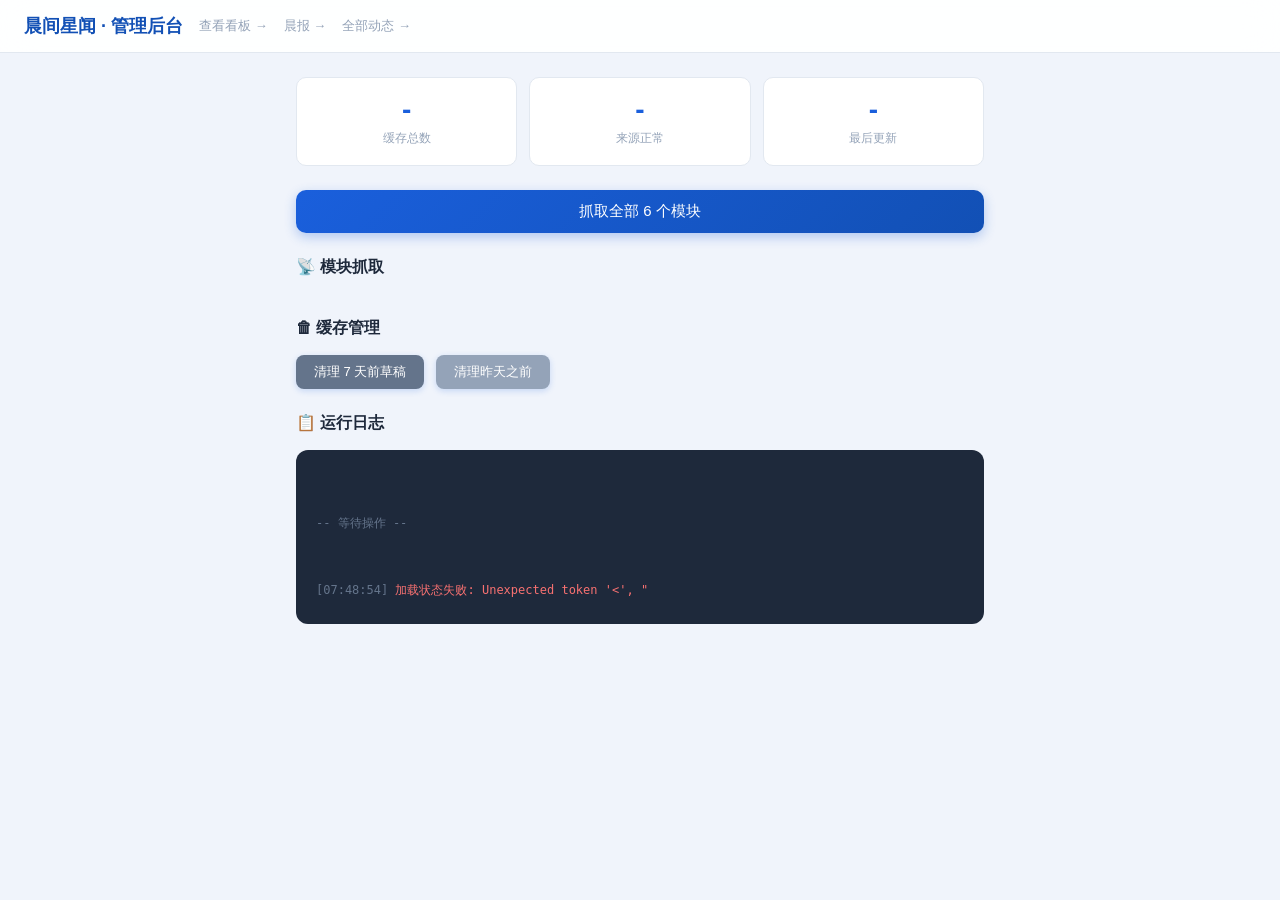
==== admin.html @ 4044d0ee "feat: 晨间星闻 v2 大改版 新增: - Docker 部署方案 (Dockerfile + docker-compose + .dockerignore + 部署文档) - admin 管理后" ====
<!DOCTYPE html>
<html lang="zh-CN">
<head>
<meta charset="UTF-8">
<meta name="viewport" content="width=device-width, initial-scale=1.0">
<title>晨间星闻 · 管理后台</title>
<style>
:root {
  --blue: #1A5FDC; --blue-dark: #1250b5; --bg: #f0f4fb;
  --card: #fff; --text: #1e293b; --muted: #94a3b8; --border: #e2e8f0;
  --ok: #059669; --err: #dc2626; --warn: #d97706;
}
* { margin:0; padding:0; box-sizing:border-box; }
body { font-family: -apple-system,BlinkMacSystemFont,"Segoe UI","PingFang SC","Microsoft YaHei",sans-serif; background:var(--bg); color:var(--text); min-height:100vh; }
.topbar {
  background:rgba(255,255,255,.92); backdrop-filter:blur(16px);
  border-bottom:1px solid var(--border); padding:14px 24px;
  display:flex; align-items:center; gap:16px;
}
.topbar h1 { font-size:18px; color:var(--blue-dark); }
.topbar a { color:var(--muted); text-decoration:none; font-size:13px; }
.topbar a:hover { color:var(--blue); }
.main { max-width:720px; margin:0 auto; padding:24px 16px; }
/* 状态卡片 */
.status-bar {
  display:flex; gap:12px; flex-wrap:wrap; margin-bottom:24px;
}
.stat-card {
  background:var(--card); border:1px solid var(--border); border-radius:10px;
  padding:16px 20px; flex:1; min-width:100px; text-align:center;
}
.stat-card .num { font-size:28px; font-weight:700; color:var(--blue); }
.stat-card .lbl { font-size:12px; color:var(--muted); margin-top:4px; }
.stat-card .time { font-size:11px; color:var(--muted); margin-top:2px; }
/* 模块列表 */
.section-title {
  font-size:16px; font-weight:700; margin-bottom:16px;
  display:flex; align-items:center; gap:8px;
}
.module-list { display:flex; flex-direction:column; gap:10px; margin-bottom:24px; }
.module-row {
  background:var(--card); border:1px solid var(--border); border-radius:10px;
  padding:16px 20px; display:flex; align-items:center; gap:14px;
  transition:.15s;
}
.module-row:hover { border-color:#ccddf5; }
.module-icon { font-size:20px; }
.module-info { flex:1; }
.module-name { font-weight:600; font-size:15px; }
.module-meta { font-size:12px; color:var(--muted); margin-top:2px; }
.module-status {
  font-size:12px; padding:4px 12px; border-radius:20px; font-weight:500;
}
.module-status.ok { background:#ecfdf5; color:var(--ok); }
.module-status.err { background:#fef2f2; color:var(--err); }
.module-status.pending { background:#f8fafc; color:var(--muted); }
.btn {
  padding:8px 18px; border-radius:8px; font-size:13px; cursor:pointer; border:none;
  font-weight:500; transition:.15s;
}
.btn-scrape { background:var(--blue); color:#fff; box-shadow:0 2px 6px rgba(26,95,220,0.2); }
.btn-scrape:hover { background:var(--blue-dark); transform:translateY(-1px); }
.btn-scrape:disabled { background:#cbd5e0; cursor:not-allowed; transform:none; box-shadow:none; }
.btn-all {
  background:linear-gradient(135deg,var(--blue),var(--blue-dark)); color:#fff;
  padding:12px 28px; font-size:15px; border-radius:10px;
  box-shadow:0 4px 12px rgba(26,95,220,0.3); width:100%; margin-bottom:24px;
}
.btn-all:hover { transform:translateY(-1px); box-shadow:0 6px 16px rgba(26,95,220,0.4); }
.btn-all:disabled { background:#cbd5e0; cursor:not-allowed; transform:none; box-shadow:none; }
/* 日志区 */
.log-area {
  background:#1e293b; color:#e2e8f0; border-radius:12px; padding:20px;
  font-family:"SF Mono","Monaco","Menlo",monospace; font-size:12px;
  line-height:1.8; max-height:400px; overflow-y:auto; white-space:pre-wrap;
}
.log-area .ts { color:#64748b; }
.log-area .ok { color:#34d399; }
.log-area .err { color:#f87171; }
.log-area .warn { color:#fbbf24; }
.log-line { margin-bottom:2px; }
.spin { display:inline-block; animation:spin 1s linear infinite; }
@keyframes spin { to{transform:rotate(360deg)} }
</style>
</head>
<body>

<div class="topbar">
  <h1>晨间星闻 · 管理后台</h1>
  <a href="/briefing" target="_blank">查看看板 →</a>
  <a href="/daily" target="_blank">晨报 →</a>
  <a href="/all" target="_blank">全部动态 →</a>
</div>

<div class="main">

  <div class="status-bar" id="statusBar">
    <div class="stat-card"><div class="num" id="statTotal">-</div><div class="lbl">缓存总数</div></div>
    <div class="stat-card"><div class="num" id="statOk">-</div><div class="lbl">来源正常</div></div>
    <div class="stat-card"><div class="num" id="statTime">-</div><div class="lbl">最后更新</div><div class="time" id="statFullTime"></div></div>
  </div>

  <button class="btn btn-all" onclick="scrapeAll()" id="btnAll">抓取全部 6 个模块</button>

  <div class="section-title">📡 模块抓取</div>
  <div class="module-list" id="moduleList"></div>

  <div class="section-title">🗑 缓存管理</div>
  <div style="display:flex; gap:12px; margin-bottom:24px; flex-wrap:wrap;">
    <button class="btn btn-scrape" onclick="clearDrafts(7)" style="background:#64748b;">清理 7 天前草稿</button>
    <button class="btn btn-scrape" onclick="clearDrafts(1)" style="background:#94a3b8;">清理昨天之前</button>
    <span style="font-size:12px;color:var(--muted);align-self:center;" id="cacheInfo"></span>
  </div>

  <div class="section-title">📋 运行日志</div>
  <div class="log-area" id="logArea">
    <div class="log-line"><span class="ts">-- 等待操作 --</span></div>
  </div>

</div>

<script>
const MODULES = [
  { key:'logistics-daily',      icon:'行', name:'行业动态｜物流资讯',     desc:'跨境电商新闻 / WL123 / 出海网 / 物流巴巴' },
  { key:'crossborder-platform', icon:'行', name:'行业动态｜跨境平台',     desc:'雨果 / 亿邦 / 卖家之家 / AMZ123 / 跨境知道' },
  { key:'shipping-port',        icon:'行', name:'行业动态｜航运港口',     desc:'航运界 / 港口协会 / 国际海运网 / 维运网' },
  { key:'by56-wiki',            icon:'行', name:'行业动态｜百运百科',     desc:'百运官方百科 · 空运/海运/快递/FBA/清关' },
  { key:'global-news',          icon:'政', name:'政策动态｜地缘与国际风险', desc:'WTO / UKMTO / 能源与地缘风险来源' },
  { key:'policy-official',      icon:'政', name:'政策动态｜关税与官方政策', desc:'商务部 / 自贸区 / 贸易救济 / 关税相关来源' },
];

function log(msg, cls='') {
  const now = new Date().toLocaleTimeString('zh-CN',{hour:'2-digit',minute:'2-digit',second:'2-digit'});
  const area = document.getElementById('logArea');
  area.innerHTML += `<div class="log-line"><span class="ts">[${now}]</span> <span class="${cls}">${msg}</span></div>`;
  area.scrollTop = area.scrollHeight;
}

async function loadStatus() {
  try {
    const resp = await fetch('/api/admin/status');
    const data = await resp.json();
    if (!data.cache_exists) {
      document.getElementById('statTotal').textContent = '0';
      document.getElementById('statOk').textContent = '-';
      document.getElementById('statTime').textContent = '无缓存';
      document.getElementById('statFullTime').textContent = '';
      MODULES.forEach(m => renderModule(m, {count:0, ok:false}));
      return;
    }
    document.getElementById('statTotal').textContent = data.total;
    const okCount = data.sources.filter(s=>s.ok).length;
    document.getElementById('statOk').textContent = `${okCount}/${data.sources.length}`;
    if (data.updated_at) {
      const d = new Date(data.updated_at);
      document.getElementById('statTime').textContent = d.toLocaleTimeString('zh-CN',{hour:'2-digit',minute:'2-digit'});
      document.getElementById('statFullTime').textContent = d.toLocaleString('zh-CN');
    }
    const sourceMap = {};
    data.sources.forEach(s => { sourceMap[s.task_type] = s; });
    MODULES.forEach(m => renderModule(m, sourceMap[m.key] || {count:0, ok:false}));
  } catch(e) {
    log(`加载状态失败: ${e.message}`, 'err');
  }
}

function renderModule(m, src) {
  const count = src.count || 0;
  const ok = src.ok;
  const statusCls = ok ? 'ok' : (count > 0 ? 'ok' : 'pending');
  const statusText = ok ? `✅ ${count} 条` : (count > 0 ? `⚠️ ${count} 条` : '⏳ 待抓取');
  document.getElementById(m.key)?.remove();
  const list = document.getElementById('moduleList');
  const div = document.createElement('div');
  div.id = m.key;
  div.className = 'module-row';
  div.innerHTML = `
    <div class="module-icon">${m.icon}</div>
    <div class="module-info">
      <div class="module-name">${m.name}</div>
      <div class="module-meta">${m.desc}</div>
    </div>
    <span class="module-status ${statusCls}" id="s_${m.key}">${statusText}</span>
    <button class="btn btn-scrape" onclick="scrapeOne('${m.key}')" id="btn_${m.key}">抓取</button>
  `;
  list.appendChild(div);
}

async function scrapeOne(module) {
  const btn = document.getElementById('btn_'+module);
  const status = document.getElementById('s_'+module);
  btn.disabled = true;
  btn.textContent = '抓取中...';
  status.textContent = '⏳ 抓取中...';
  status.className = 'module-status pending';
  log(`开始抓取: ${module}`, 'warn');
  try {
    const resp = await fetch('/api/admin/scrape/'+module, { method:'POST' });
    const data = await resp.json();
    if (data.ok) {
      status.textContent = `✅ ${data.count} 条`;
      status.className = 'module-status ok';
      log(`✅ ${module}: ${data.count} 条 (缓存共 ${data.total} 条)`, 'ok');
    } else {
      status.textContent = `❌ 失败`;
      status.className = 'module-status err';
      log(`❌ ${module}: ${data.error}`, 'err');
    }
  } catch(e) {
    status.textContent = '❌ 异常';
    status.className = 'module-status err';
    log(`❌ ${module}: ${e.message}`, 'err');
  }
  btn.disabled = false;
  btn.textContent = '抓取';
  loadStatus();
}

async function scrapeAll() {
  const btn = document.getElementById('btnAll');
  btn.disabled = true;
  btn.textContent = '⏳ 正在抓取全部模块...';
  log('开始抓取全部 6 个模块...', 'warn');
  try {
    const resp = await fetch('/api/admin/scrape-all', { method:'POST' });
    const data = await resp.json();
    if (data.ok) {
      log(`✅ 全部完成: ${data.total} 条`, 'ok');
      data.sources.forEach(s => {
        log(`  ${s.label}: ${s.ok?'✅':'❌'} ${s.count} 条${s.error?' ('+s.error+')':''}`, s.ok?'ok':'err');
      });
    } else {
      log(`❌ 抓取失败: ${data.error}`, 'err');
    }
  } catch(e) {
    log(`❌ 异常: ${e.message}`, 'err');
  }
  btn.disabled = false;
  btn.textContent = '抓取全部 6 个模块';
  loadStatus();
}

async function clearDrafts(days) {
  log(`🗑 清理 ${days} 天前的草稿...`, 'warn');
  try {
    const resp = await fetch(`/api/admin/clear-drafts?days=${days}`, { method:'POST' });
    const data = await resp.json();
    log(`✅ ${data.message}`, 'ok');
    updateCacheInfo();
  } catch(e) {
    log(`❌ 清理失败: ${e.message}`, 'err');
  }
}

async function updateCacheInfo() {
  try {
    const resp = await fetch('/api/admin/status');
    const data = await resp.json();
    if (data.cache_exists) {
      document.getElementById('cacheInfo').textContent = `主缓存: ${data.total} 条`;
    }
  } catch(e) {}
}

// 初始化时也加载缓存信息
const origLoadStatus = loadStatus;
loadStatus = async function() {
  await origLoadStatus();
  updateCacheInfo();
};

loadStatus();
</script>
</body>
</html>
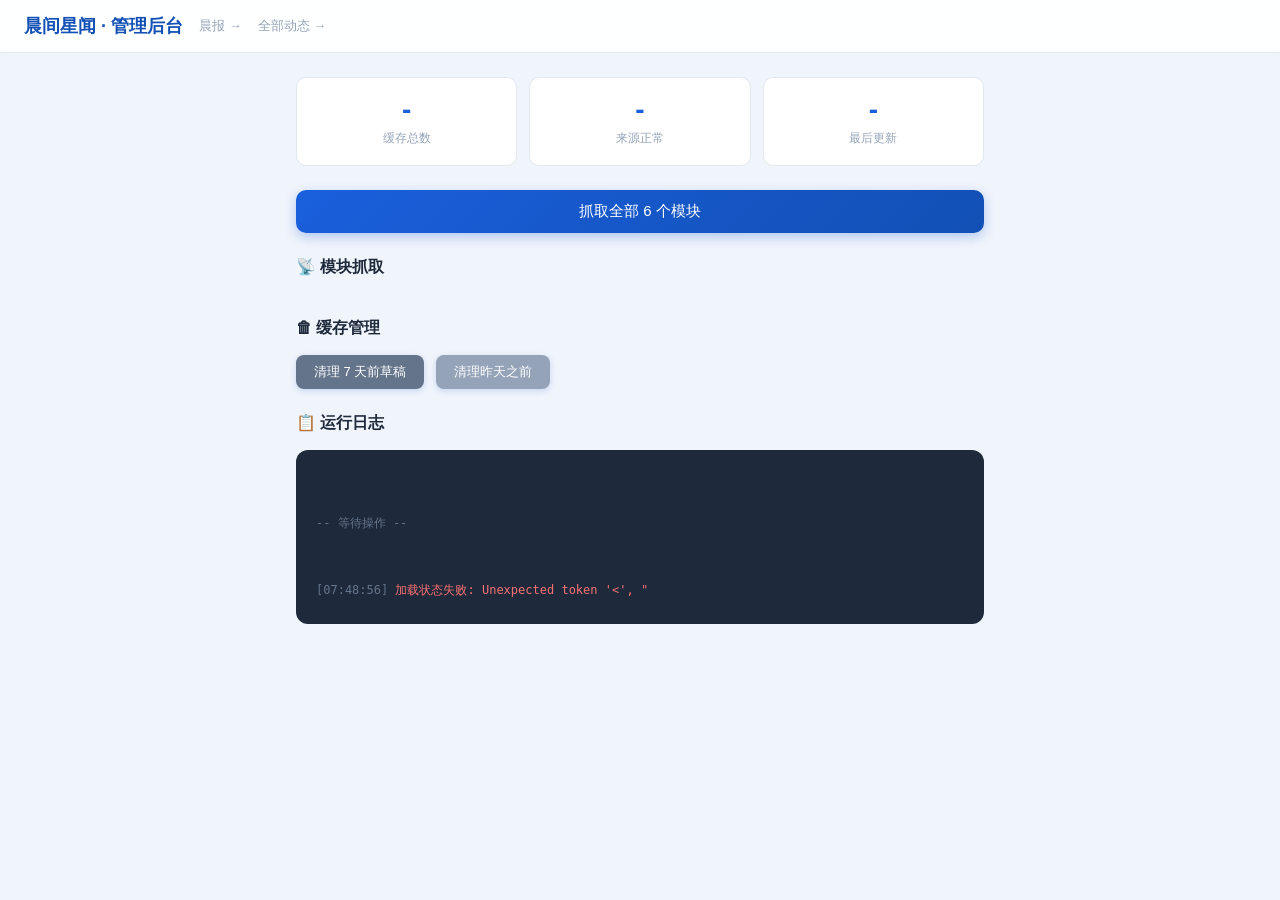
==== commit c0d46a71: "update morning news service" ====
--- a/admin.html
+++ b/admin.html
@@ -87,7 +87,6 @@
 
 <div class="topbar">
   <h1>晨间星闻 · 管理后台</h1>
-  <a href="/briefing" target="_blank">查看看板 →</a>
   <a href="/daily" target="_blank">晨报 →</a>
   <a href="/all" target="_blank">全部动态 →</a>
 </div>
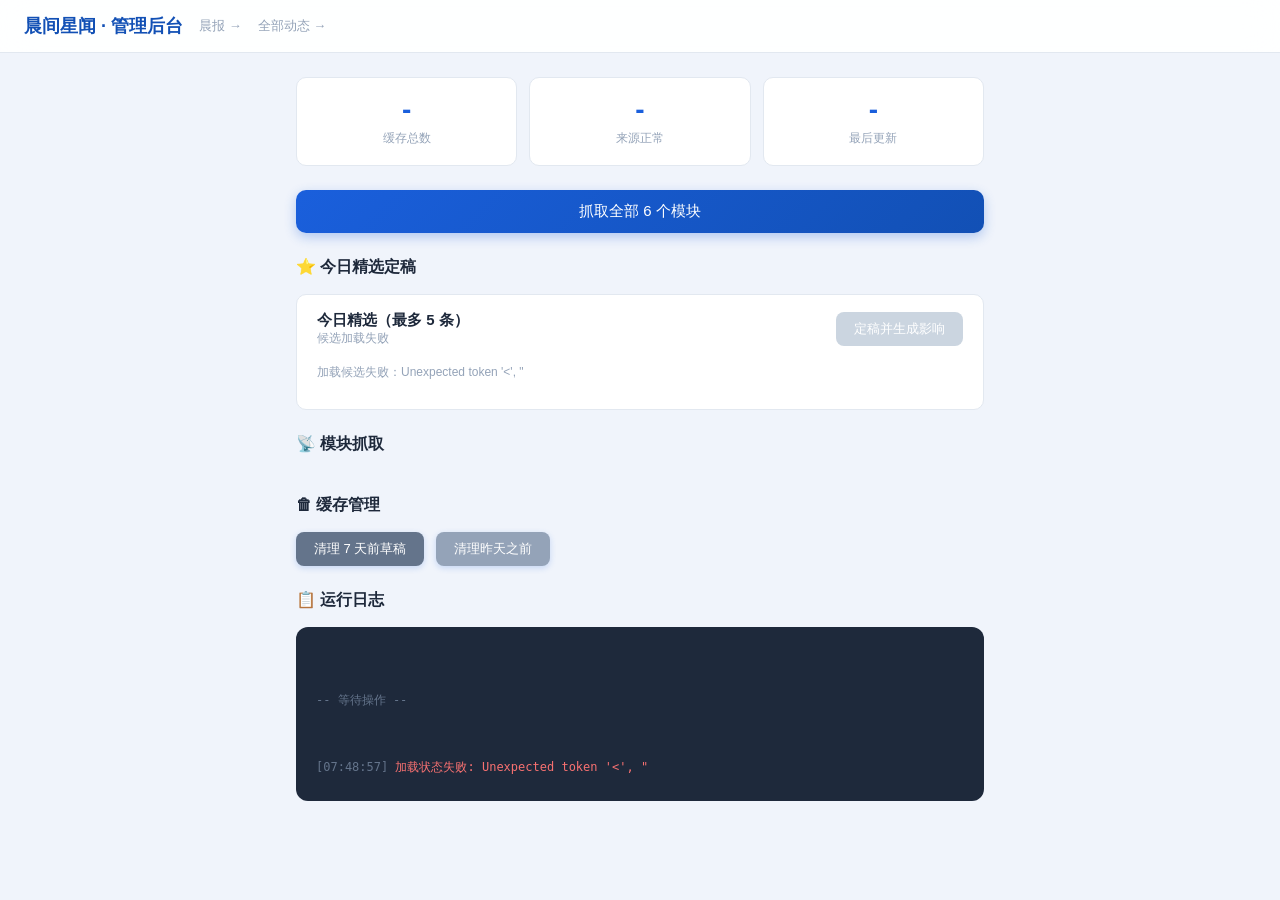
==== commit b947d729: "同步周报推送工具备份版本" ====
--- a/admin.html
+++ b/admin.html
@@ -54,6 +54,30 @@
 .module-status.ok { background:#ecfdf5; color:var(--ok); }
 .module-status.err { background:#fef2f2; color:var(--err); }
 .module-status.pending { background:#f8fafc; color:var(--muted); }
+.featured-panel {
+  background:var(--card); border:1px solid var(--border); border-radius:10px;
+  padding:16px 20px; margin-bottom:24px;
+}
+.featured-head { display:flex; justify-content:space-between; align-items:center; gap:12px; margin-bottom:12px; flex-wrap:wrap; }
+.featured-meta { font-size:12px; color:var(--muted); }
+.candidate-list { display:flex; flex-direction:column; gap:8px; max-height:360px; overflow-y:auto; margin:12px 0; }
+.candidate-row {
+  display:flex; gap:10px; align-items:flex-start; padding:10px 12px;
+  border:1px solid var(--border); border-radius:8px; background:#fafcff;
+}
+.candidate-row:hover { border-color:#ccddf5; }
+.candidate-row input { margin-top:4px; }
+.candidate-main { flex:1; min-width:0; }
+.candidate-title { font-size:14px; font-weight:600; line-height:1.45; }
+.candidate-sub { font-size:12px; color:var(--muted); margin-top:4px; line-height:1.5; }
+.candidate-tags { display:flex; gap:6px; flex-wrap:wrap; margin-top:6px; }
+.candidate-tag { font-size:11px; padding:2px 8px; border-radius:10px; background:#eef3ff; color:var(--blue); }
+.btn-finalize {
+  background:linear-gradient(135deg,#d97706,#b45309); color:#fff;
+  padding:10px 20px; font-size:14px; border-radius:8px; border:none; cursor:pointer;
+}
+.btn-finalize:hover { filter:brightness(1.05); }
+.btn-finalize:disabled { background:#cbd5e0; cursor:not-allowed; }
 .btn {
   padding:8px 18px; border-radius:8px; font-size:13px; cursor:pointer; border:none;
   font-weight:500; transition:.15s;
@@ -101,6 +125,20 @@
 
   <button class="btn btn-all" onclick="scrapeAll()" id="btnAll">抓取全部 6 个模块</button>
 
+  <div class="section-title">⭐ 今日精选定稿</div>
+  <div class="featured-panel">
+    <div class="featured-head">
+      <div>
+        <div class="module-name">今日精选（最多 5 条）</div>
+        <div class="featured-meta" id="featuredMeta">加载候选中...</div>
+      </div>
+      <button class="btn btn-finalize" onclick="finalizeFeatured()" id="btnFinalize" disabled>定稿并生成影响</button>
+    </div>
+    <div class="candidate-list" id="candidateList">
+      <div class="candidate-sub">正在加载候选池...</div>
+    </div>
+  </div>
+
   <div class="section-title">📡 模块抓取</div>
   <div class="module-list" id="moduleList"></div>
 
@@ -123,16 +161,112 @@
   { key:'logistics-daily',      icon:'行', name:'行业动态｜物流资讯',     desc:'跨境电商新闻 / WL123 / 出海网 / 物流巴巴' },
   { key:'crossborder-platform', icon:'行', name:'行业动态｜跨境平台',     desc:'雨果 / 亿邦 / 卖家之家 / AMZ123 / 跨境知道' },
   { key:'shipping-port',        icon:'行', name:'行业动态｜航运港口',     desc:'航运界 / 港口协会 / 国际海运网 / 维运网' },
-  { key:'by56-wiki',            icon:'行', name:'行业动态｜百运百科',     desc:'百运官方百科 · 空运/海运/快递/FBA/清关' },
+  { key:'by56-wiki',            icon:'百', name:'百运百科',               desc:'百运官方百科 · 空运/海运/快递/FBA/清关' },
   { key:'global-news',          icon:'政', name:'政策动态｜地缘与国际风险', desc:'WTO / UKMTO / 能源与地缘风险来源' },
   { key:'policy-official',      icon:'政', name:'政策动态｜关税与官方政策', desc:'商务部 / 自贸区 / 贸易救济 / 关税相关来源' },
 ];
+
+const MAX_FEATURED = 5;
+let featuredCandidates = [];
+let selectedFeatured = new Set();
 
 function log(msg, cls='') {
   const now = new Date().toLocaleTimeString('zh-CN',{hour:'2-digit',minute:'2-digit',second:'2-digit'});
   const area = document.getElementById('logArea');
   area.innerHTML += `<div class="log-line"><span class="ts">[${now}]</span> <span class="${cls}">${msg}</span></div>`;
   area.scrollTop = area.scrollHeight;
+}
+
+async function loadFeaturedCandidates() {
+  const list = document.getElementById('candidateList');
+  const meta = document.getElementById('featuredMeta');
+  const btn = document.getElementById('btnFinalize');
+  try {
+    const resp = await fetch('/api/briefing/featured/candidates');
+    const data = await resp.json();
+    featuredCandidates = data.items || [];
+    selectedFeatured = new Set((data.selected_urls || []).filter(Boolean));
+    if (!featuredCandidates.length) {
+      list.innerHTML = '<div class="candidate-sub">今天还没有候选，请先抓取行业/政策模块。</div>';
+      meta.textContent = `${data.date || ''} · 候选 0 条`;
+      btn.disabled = true;
+      return;
+    }
+    meta.textContent = `${data.date || ''} · 候选 ${featuredCandidates.length} 条 · 已选 ${selectedFeatured.size}/${MAX_FEATURED}` + (data.finalized ? ' · 已定稿' : '');
+    list.innerHTML = featuredCandidates.map(item => {
+      const url = item.source_url || '';
+      const checked = selectedFeatured.has(url) ? 'checked' : '';
+      const theme = item.theme ? `<span class="candidate-tag">${item.theme}</span>` : '';
+      const score = item.featured_score ? `<span class="candidate-tag">${item.featured_score}分</span>` : '';
+      const section = item.section === 'policy' ? '政策动态' : '行业动态';
+      return `<label class="candidate-row">
+        <input type="checkbox" value="${url}" ${checked} onchange="toggleFeatured(this)">
+        <div class="candidate-main">
+          <div class="candidate-title">${item.title || '无标题'}</div>
+          <div class="candidate-sub">${item.source_name || ''} · ${section}</div>
+          <div class="candidate-tags">${theme}${score}<span class="candidate-tag">${section}</span></div>
+        </div>
+      </label>`;
+    }).join('');
+    updateFinalizeButton();
+  } catch (e) {
+    list.innerHTML = `<div class="candidate-sub">加载候选失败：${e.message}</div>`;
+    meta.textContent = '候选加载失败';
+    btn.disabled = true;
+  }
+}
+
+function toggleFeatured(el) {
+  const url = el.value;
+  if (el.checked) {
+    if (selectedFeatured.size >= MAX_FEATURED) {
+      el.checked = false;
+      log(`今日精选最多选择 ${MAX_FEATURED} 条`, 'warn');
+      return;
+    }
+    selectedFeatured.add(url);
+  } else {
+    selectedFeatured.delete(url);
+  }
+  document.getElementById('featuredMeta').textContent =
+    document.getElementById('featuredMeta').textContent.replace(/已选 \d+\/\d+/, `已选 ${selectedFeatured.size}/${MAX_FEATURED}`);
+  updateFinalizeButton();
+}
+
+function updateFinalizeButton() {
+  const btn = document.getElementById('btnFinalize');
+  btn.disabled = selectedFeatured.size === 0;
+  btn.textContent = selectedFeatured.size ? `定稿 ${selectedFeatured.size} 条并生成影响` : '定稿并生成影响';
+}
+
+async function finalizeFeatured() {
+  const btn = document.getElementById('btnFinalize');
+  const urls = Array.from(selectedFeatured);
+  if (!urls.length) return;
+  btn.disabled = true;
+  btn.textContent = '定稿中...';
+  log(`开始定稿今日精选 ${urls.length} 条（含 LLM 生成影响）...`, 'warn');
+  try {
+    const resp = await fetch('/api/briefing/featured', {
+      method: 'POST',
+      headers: { 'Content-Type': 'application/json' },
+      body: JSON.stringify({ source_urls: urls, use_llm: true }),
+    });
+    const data = await resp.json();
+    if (data.ok) {
+      log(`✅ 今日精选定稿完成：${data.total} 条`, 'ok');
+      if ((data.missing_urls || []).length) {
+        log(`⚠️ 有 ${data.missing_urls.length} 条未找到或已被过滤`, 'warn');
+      }
+      await loadFeaturedCandidates();
+    } else {
+      log(`❌ 定稿失败: ${data.error || '未知错误'}`, 'err');
+      updateFinalizeButton();
+    }
+  } catch (e) {
+    log(`❌ 定稿异常: ${e.message}`, 'err');
+    updateFinalizeButton();
+  }
 }
 
 async function loadStatus() {
@@ -269,6 +403,7 @@
 };
 
 loadStatus();
+loadFeaturedCandidates();
 </script>
 </body>
 </html>
